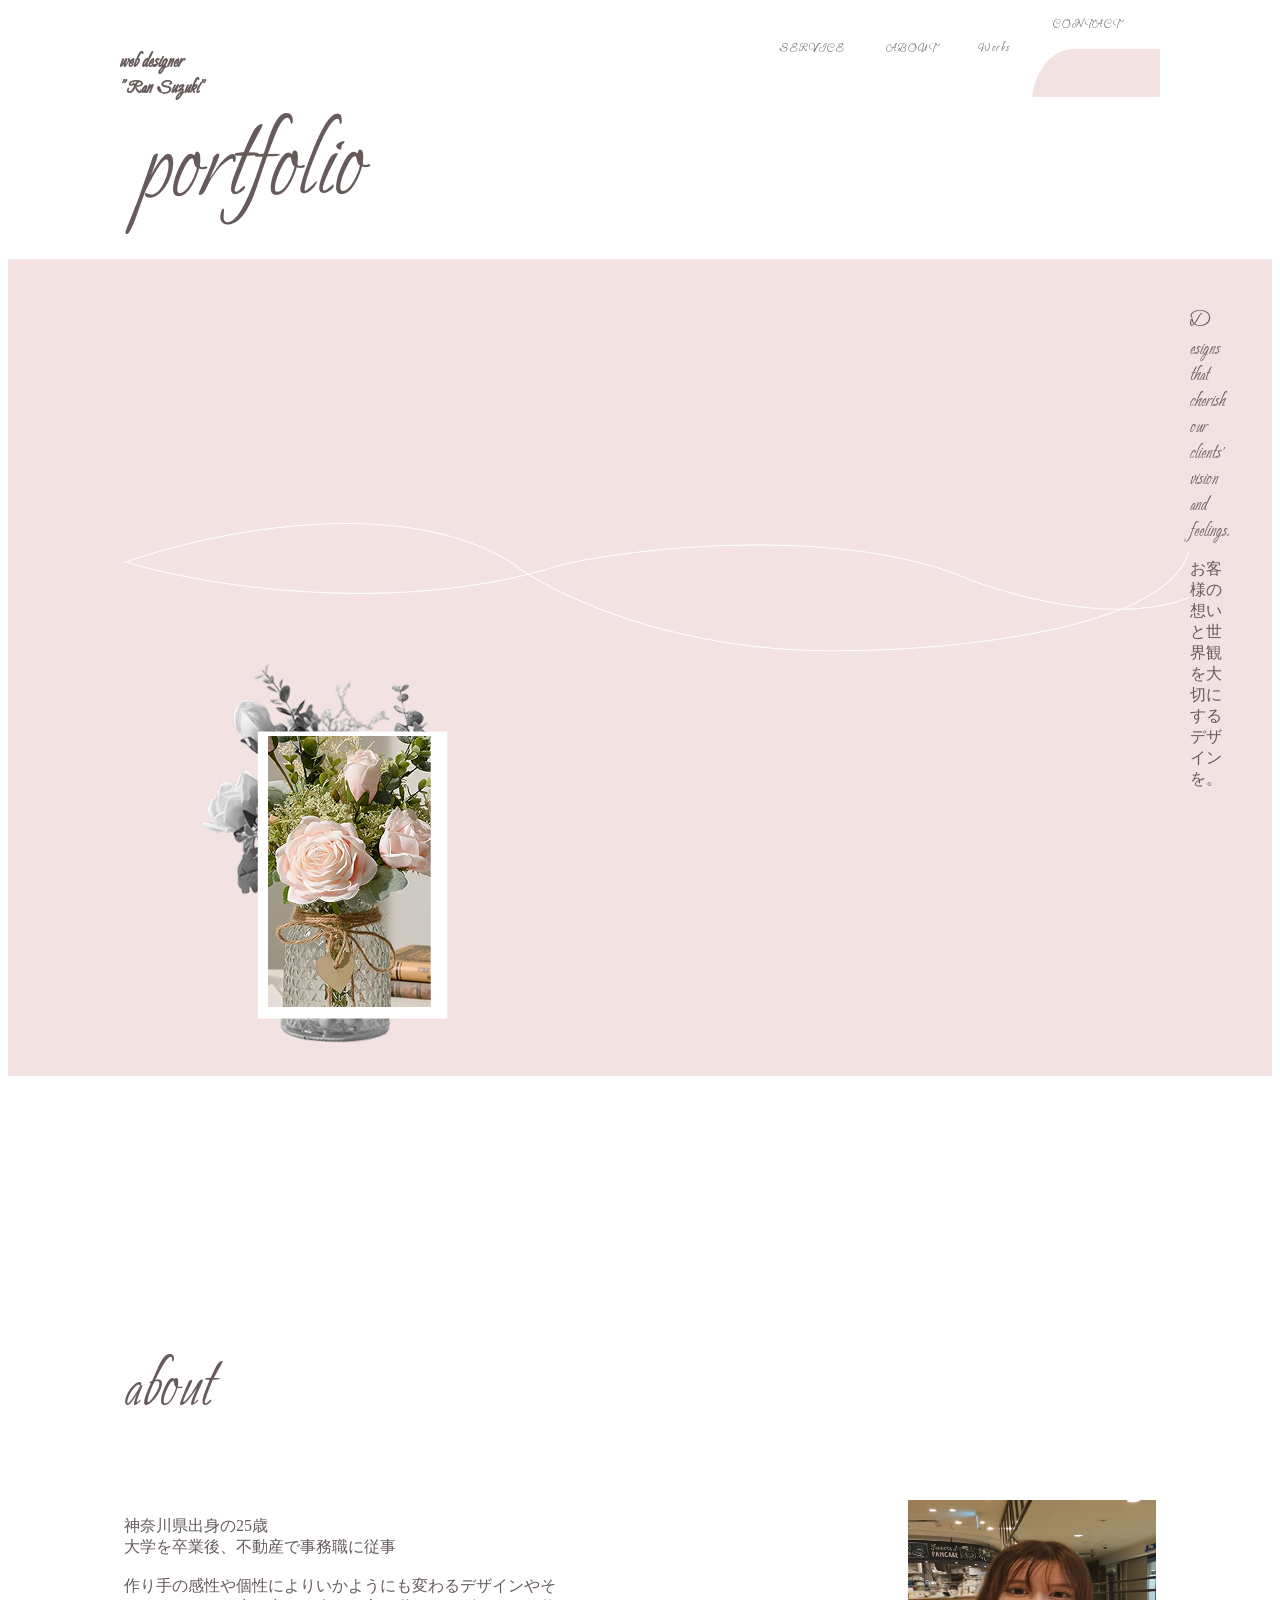
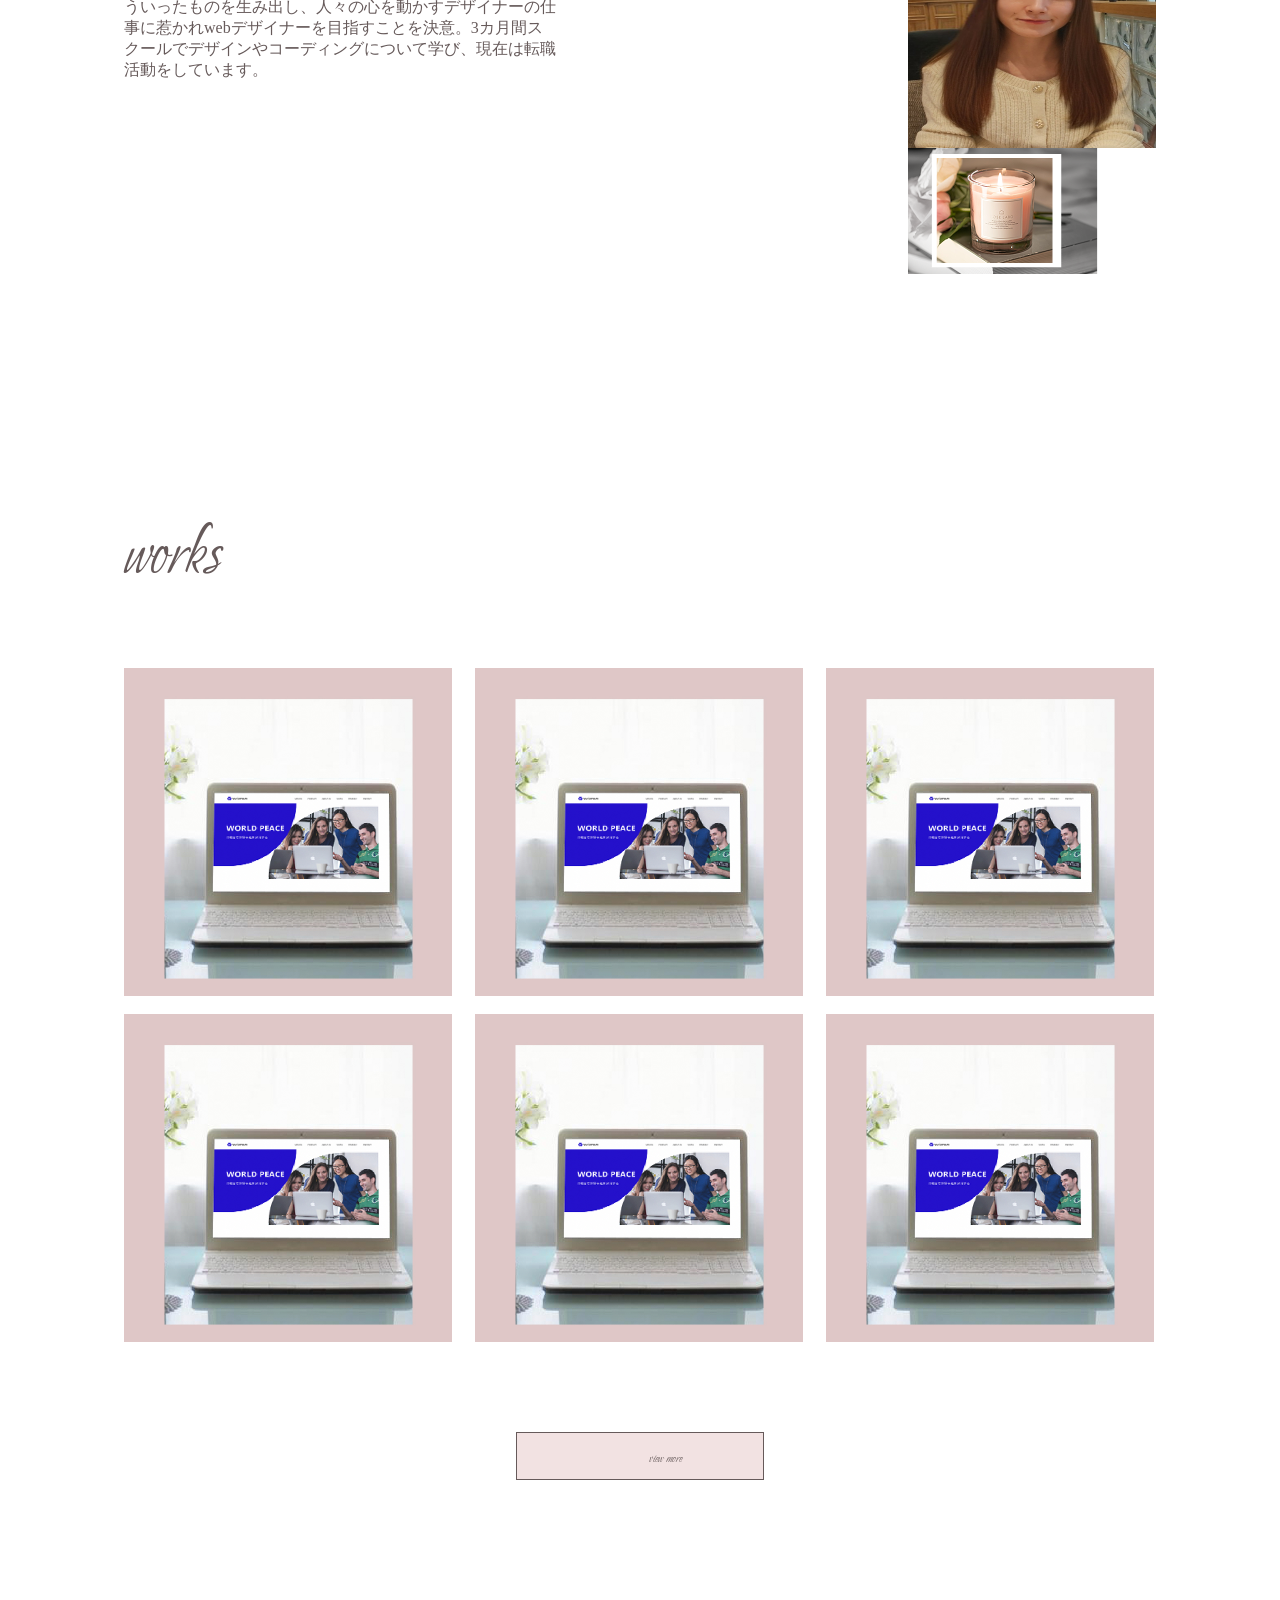
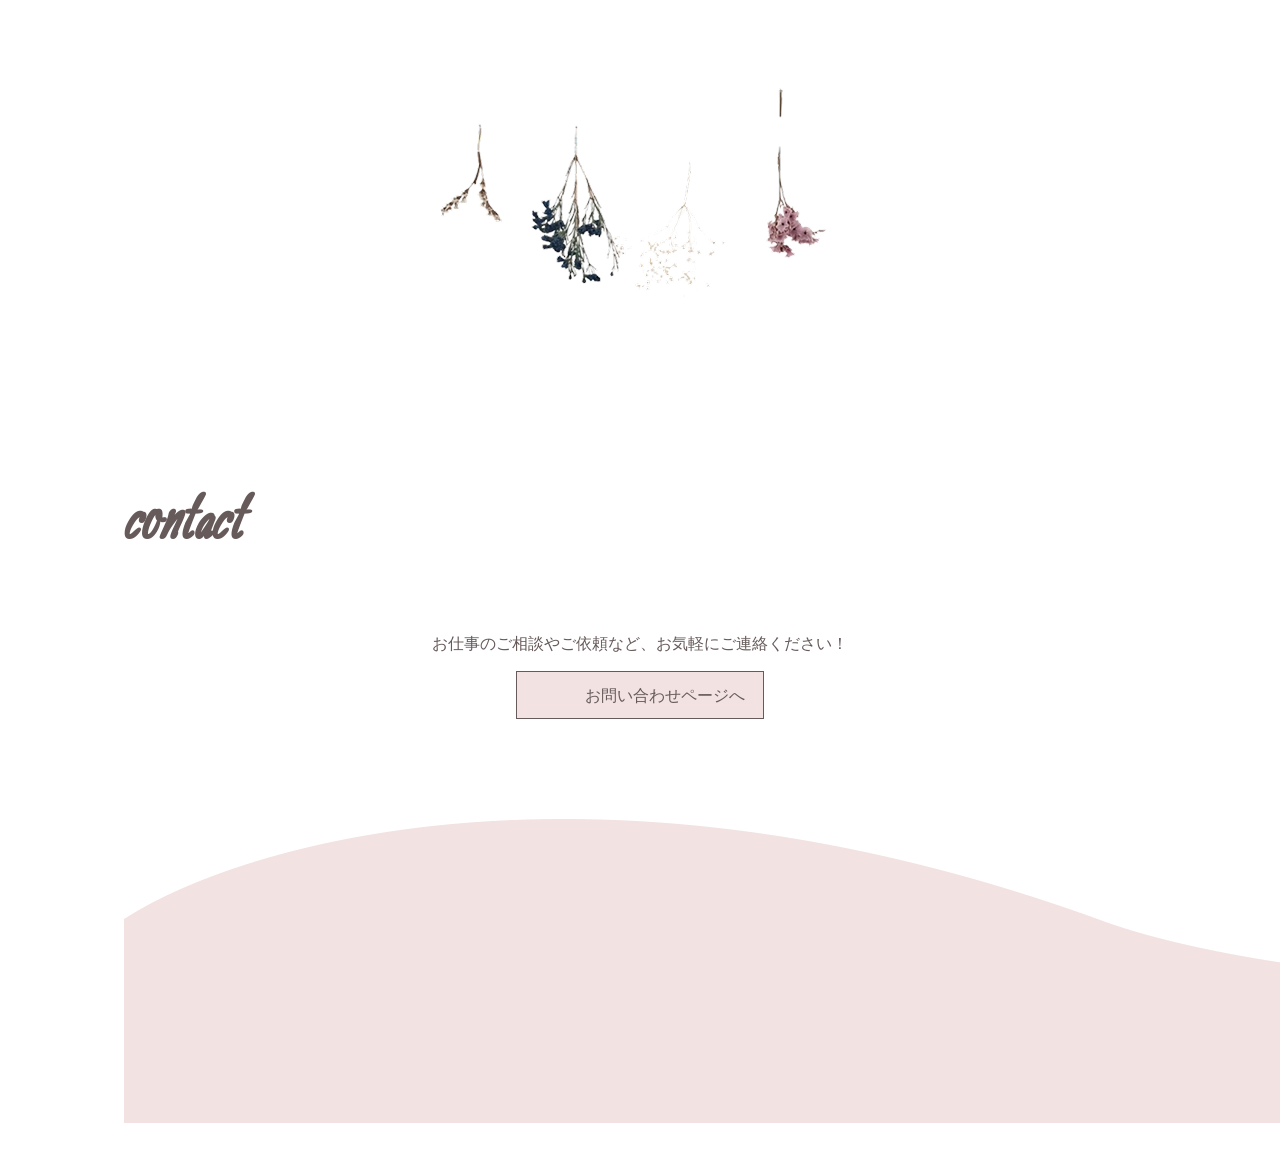
==== R-portfolio/index.html @ 57eb6248 "Add files via upload" ====
<!DOCTYPE html>
<html>
<head>
  <title>Ran | Designer Portfolio</title>
  <meta charset="UTF-8">
  <!-- とりあえず参考サイトと同じview portを設定 -->
  <meta name="viewport" content="width=device-width,initial-scale=1">
  <meta name="description" content="Ran Suzuki | デザイナーのポートフォリオ">
  <link rel="stylesheet" href="style.css">
  <!-- ここでGoogle Fontsを読み込みます -->
   <link href="https://fonts.googleapis.com/css2?family=Petemoss&display=swap" rel="stylesheet">
</head>
<body>
  <!-- ヘッダー -->
   <header>
    <!-- ロゴ -->
     <!-- PC用ナビゲーション -->
     
     <nav id="nav-pc">
      <div class="nav-box">
        <h1 class="logo">
    <a href="index.html" id="logo">
      <span class="text-small">web designer</span>
      <br>
      "Ran Suzuki"
     </a>
        </h1>
        <ul class="pc-nav">
        <li class="pc-nav">
          <a href="index.html#service">SERVICE</a>
        </li>
        <li class="pc-nav">
          <a href="about.html">ABOUT</a>
        </li>
        <li class="pc-nav">
          <a href="works.html">Works</a>
        </li>
        <li class="pc-nav">
          <a href="contact.html">CONTACT</a>
          <img src="images/header-contact.jpg" class="header-contact">
        </li> 
      </ul>
      </div>
     </nav>

<!-- 　スマホ用メニューボタン -->
 <button id="menu-sp" onclick="document.getElementById('nav-sp').style.display='block'">
  <img src="images/Hamburger.jpg" alt="ナビゲーションを開く">
  
 </button>
<!-- スマホ用ナビゲーション -->
<div id="nav-sp">
  <button id="close" onclick="document.getElementById('nav-sp').style.display='none'">
    <img src="images/button-close.png" alt="ナビゲーションを閉じる">
  </button>

  <nav>
    <ul>
      <li><a class="menu" href="index.html" onclick="document.getElementById('nav-sp').style.display='none'">top</a></li>
      <li><a class="menu" href="about.html" onclick="document.getElementById('nav-sp').style.display='none'">about</a></li>
      <li><a class="menu" href="works.html" onclick="document.getElementById('nav-sp').style.display='none'">works</a></li>
      <li><a class="menu" href="contact.html" onclick="document.getElementByid('nav-sp').style.display='none'">contact</a></li>
    </ul>
  </nav>
  <div id="sns">
    <a href="https://x.com/luna16956777407">
      <img src="images/twitter.jpg" alt="Twitterのリンク">
    </a>
    <a href="">
      <!-- ↑まだ、インスタグラムのリンク未入力 -->
      <img src="images/instagram.jpg" alt="instagramのリンク">
    </a>
  </div>
</div>
   </header>
   <!-- ヘッダー終わり -->
<!-- ここからtopMain -->
 <section id="topMain">
  <div class="wrapper">
 <img src="images/portfolio.png" alt="メインビジュアル、portfolioの文字画像" alt="portfolio">
  </div>
 </section>

  
<!-- serviceボタンのスクロール先（service)のセクション -->
<section id="service">
<div class="wrapper">
  
  <div class="service-flexAll">
  <div class="service-left">
<img src="images/curve.png" class="curve">
<img src="images/vase.png" alt="花瓶の写真" class="vase-image">
</div>
<div class="service-right">
<p class="english-service-message">
  <span class="text-big">D</span>
  <span class="decoration">esigns that cherish our clients’ vision and feelings.</span>
</p>
<p class="sevice-message">お客様の想いと世界観を大切にするデザインを。</p>
</div>

</div>


</div>
</section>
<!-- ここまでがtopページ-serviceセクション -->
 <!-- ここからがtopページ-aboutセクション -->
 <section id="top-about">
  <div class="wrapper">
    <h2 class="title">about</h2>
    <div class="topAbout-flexAll">
     <div class="topAbout-left">
       <p class="about-description">神奈川県出身の25歳
        <br>
         大学を卒業後、不動産で事務職に従事
         <br>
         <br>
         作り手の感性や個性によりいかようにも変わるデザインやそ
         <br>
         ういったものを生み出し、人々の心を動かすデザイナーの仕
         <br>
         事に惹かれwebデザイナーを目指すことを決意。3カ月間ス
         <br>
         クールでデザインやコーディングについて学び、現在は転職
         <br>
         活動をしています。
       </p>
     </div>
     <div class="topAbout-right">
      <img src="images/profile.jpg" alt="プロフォール写真" class="topAbout-profile">
      <img src="images/candle.png" alt="キャンドルの写真" class="candle">
     </div>
    </div>
  </section>

 <!-- ここからがtopページ-worksセクション -->
  <section id="top-about">
  <div class="wrapper">
    <h2 class="title-top-works">works</h2>
    <div class="topWorks-flexAll">
    <!-- 3列横並び -->
     <div class="topWorks-flexAll-inner">
      <a href="works1.html">
        <img src="images/corporate.jpg" width="328px" height="328px" alt="IT会社のコーポレートサイト(架空）">
      </a>
       </div>
      <div class="topWorks-flexAll-inner">
        <a href="works2.html">
          <img src="images/corporate.jpg" width="328px" height="328px" alt="I美容室のHP(架空）">
        </a>
     </div>
     <div class="topWorks-flexAll-inner">
      <a href="works3.html">
        <img src="images/corporate.jpg" width="328px" height="328px" alt=""大学サイト(架空）>
      </a>
       </div>
       <div class="topWorks-flexAll-inner">
      <a href="works4.html">
        <img src="images/corporate.jpg" width="328px" height="328px" alt="IT会社のコーポレートサイト(架空）">
      </a>
       </div>
       <div class="topWorks-flexAll-inner">
      <a href="works5.html">
        <img src="images/corporate.jpg" width="328px" height="328px" alt="IT会社のコーポレートサイト(架空）">
      </a>
       </div>
       <div class="topWorks-flexAll-inner">
      <a href="works6.html">
        <img src="images/corporate.jpg" width="328px" height="328px" alt="IT会社のコーポレートサイト(架空）">
      </a>
    </div>
    </div>
    <!-- flex終わり -->
     <a href="works.html" class="view-more">
      view more
     </a>
     </div>
  </div>
 </section>
 <!-- ここからtopページcontactセクション -->
  <section id="contact">
    <div class="wrapper">
      <img src="images/dried flowers.png" alt="壁にかかっているドライフラワーの画像" class="dried-flowers">
      <h2 class="title-contact">contact</h2>
      <p class="top-contact">お仕事のご相談やご依頼など、お気軽にご連絡ください！</p>
      <a class="contact-btn" href="contact.html" target="brank">
      お問い合わせページへ
      </a>
      <img src="images/Vector 11.png" alt="">
    </div>
  </section>

 



















</body>
</html>
---- R-portfolio/style.css ----
/* PC、スマホ共通スタイル */
/* topページのcss */
* {
  box-sizing: border-box;
}

body {
  font-family:  "petemoss", "ヒラギノ明朝 ProN", "Hiragino Mincho ProN", "MS 明朝", "MS Mincho", serif;
  color: #665A5A;
}

p {
  font-size:16px
}

/* パソコンのコーディング */
/* ここからがtopページのcss */
#nav {
  position: fixed;
  width: 100%;
  top: 0;
  z-index: 200;
}

.nav-box {
  display: flex;
  justify-content: space-between;
  max-width:  1080px;
  height: 80px;
  padding: 20px;
  margin: 0 auto;
}
.nav-box li {
  display: list-item;
  text-align: -webkit-match-parent;
}

/* リンクホバー時などの色の設定、リンク前の箇条書きの点を削除する設定 */
a:link, a:visited, a:hover, a:active {
  color: #665A5A;
  text-decoration: none;
  
}

.nav-box ul {
  display: flex;
  align-items: center;
   list-style: none; /* ・を消す */
}

.nav-box li a {
  position: relative;
  display: inline-block;
  font-size: 14px;
  height: 50px;
  margin: 0 1.3rem;
  letter-spacing: 0.12rem;
  line-height: 50px;
}

#gnav {
  position: fixed;
  top: 1rem;
  background-color: transparent;
  width: 100%;
  height: 50px;
  z-index: 90;
}

.header-contact {
  position: relative;
  z-index: 10;
}
.pc-nav {
  position: relative;
  z-index: 20;
}

/* ↑ヘッダーの図形のところ */
/* ここからがメインビジュアルセクションのcss */
.topMain-contents {
  position: relative;
  max-width:1080px;
  height: 550px;
  
}



/* ここからがtopページ-serviceセクションのcss */
#service {
  width: 100%;
  background: #F2E2E2;
}

.text-big {
  font-size: 32px;
  color:#665A5A;
  
}

.decoration {
  font-size: 24px;
  color:#665A5A;
}

.service-message {
  font-size: 24px;
  position: relative;
  z-index: 30;
}

.service-flexAll {
  display: flex;
  align-items: left;
}

.flower-image {
  width: 400px;
  height: 536px;
  padding-top: 120px;
  padding-bottom: 72px;
}
.curve {
  position: relative;
  z-index: 10;
  padding-top: 240px;
}
.vase-image {
  position: relative;
  z-index: 20;
}
.english-service-message {
  position: relative;
  z-index: 30px;
}



/* topページ-aboutセクションのcss */

#top-about {
 padding-bottom: 120px;
}

.topAbout-flexAll {
  display: flex;
  align-items: left;
  justify-content: space-between;
}

.topAbout-profile {
  width: 248px;
  height: 248px;
}

.about-description {
  font-family: "ヒラギノ明朝 ProN";
}
/* topページ-worksセクションのcss */
.title-top-works {
  font-size: 80px;
  font-weight: normal;
  text-align: left;
  margin-bottom: 72px;
}

.topWorks-flexAll {
  display: flex;
  flex-wrap: wrap;
  justify-content: space-between;
  margin-bottom: 72px;
}

.topWorks-flexAll-inner {
  position: relative;
  width: 32%;
  margin-bottom: 18px;
  /* ↑とりあえず参考サイトを真似てwidth,margin-bottomの数値を設定、後で自分のサイトのサイズに直す */
}

.view-more {
  margin: 0 auto;
  display: block;
  width: 248px;
  height: 48px;
  border: 1px solid #665A5A;
  text-align: center;
  background: #F2E2E2;
  padding-left: 50px;
  line-height: 50px;
  /* とりあえず参考サイトを真似て設定、transitionは未設定 */
  
}
/* topページ-contactセクションのcss */
.top-contact {
  text-align: center;
}
.contact-btn {
  margin: 0 auto;
  display: block;
  width: 248px;
  height: 48px;
  border: 1px solid #665A5A;
  text-align: center;
  background: #F2E2E2;
  padding-left: 50px;
  line-height: 50px;
  margin-bottom: 100px;
  
  /* line-height,transition,text-decorationは参考サイトをそのまま持ってきたので特に変えてない */
}
.dried-flowers{
  margin: 0 auto;
}

.title-contact {
  margin-top: 120px;
  margin-bottom: 72px;
  font-size: 80px;
  font-family: "petemoss";
  /* あとで修正！！！！！！！！！！！！！！！！！！！！ */
}
/* aboutページ、aboutセクションのcss */
#profile {
  padding-bottom: 80px;
}

.wrapper {
  padding: 24px;
  width: 1920px;
  max-width: 1080px;
  margin: 0 auto;
}

h2.title {
  font-size: 80px;
  font-weight: normal;
  padding-top: 120px;
  text-align: left;
  margin-bottom: 72px;
  /* まだ参考サイトのようにletter-spacing,line-height,margin-bottom,font-family未入力 */
}

.profile-flexAll {
  display: flex;
  justify-content: space-between;
}

img {
  display: block;
}

#profile {
  padding-bottom: 80px;
}

/* aboutページ、skillsセクションのcss */
#skills {
  padding-top: 120px;
  padding-bottom: 72px;
  width: 100%;
  background: #F2E2E2;

}

h4 {
  text-align: left;
  font-size: 24px;
  margin-bottom: 24px;
  font-weight: normal;
  
  /* まだ参考サイトのようにfont-faamily,letter-spacing,line-height未入力 */
}

p.skills-text {
  margin-bottom: 16px;
  font-family: "ヒラギノ明朝 ProN";
  /* まだお手本サイトのようにletter-spacing,line-height未設定 */
}

p.skills-text1 {
  margin-bottom: 40px;
}
p.skills-text2 {
  margin-bottom: 0px;
}

/* ここからcontactページのcss */

.name-textbox {
  border: 1px solid #DEC7C7;
  width: 642px;
  height: 41px;
  padding: 7px 10px;
  margin-bottom: 32px;

}

.mail-textbox {
  border: 1px solid #DEC7C7;
  width: 642px;
  height: 35px;
  padding: 7px 10px;
  margin-bottom: 32px;
}

.subject-textbox {
  border: 1px solid #DEC7C7;
  width: 642px;
  height: 41px;
  padding: 7px 10px;
  margin-bottom: 32px;
}

.inquiry-details {
  border: 1px solid #DEC7C7;
  width: 642px;
  height: 191px;
  padding: 7px 10px;
  margin-bottom: 120px;
}

.submit-btn {
  background: #DEC7C7;
  margin-bottom: 72px;
  width: 192px;
  height: 40px;
}

/* ここからがworksページのcss */
.title {
  margin-top: 120px;
  margin-bottom: 72px;
}
.works-corporate {
  width: 648px;
  height:648px;
  margin-left:155px;
  margin-right: 155px;
  
  
}



.title-sub {
  padding-top: 24px;
  padding-bottom: 184px;
  font-family: "ヒラギノ明朝 ProN";
}


h3 {
  font-family: 'Unna', serif;;
  font-size: 30px;
  letter-spacing: 3rem;
  line-height: 1;
  font-weight: normal;
  border-left: 15px;
  padding-right: 10px;
  float: left;
  margin-bottom: 184px;
  /* とりあえず参考サイトと同じように設定 */
}
/* ここからがworks1ページのcss */
#works1 {
  padding-bottom: 80px;
}

.works1-title {
  text-align: left;
  margin-top: 120px;
  margin-bottom: 72px;
  font-size: 20px;
  font-weight: normal;
  /* まだ参考サイトのようにletter-spacing,line-height,font-family未設定 */
}

.works1-image {
  width: 648px;
  height: 648px;
}

.works1page-summary {
  display: flex;
  flex-wrap: wrap;
  margin: 104px 0 80px;
 
}

dl {
  display: block;
  margin-block-start: 1em;
  margin-block-end: 1em;
  margin-inline-start: 0px;
  margin-inline-end: 0px;
}
dt.works-list {
  display: block;
  float: left;
  width: 25%;
  color: #665A5A;
  font-weight:500;
  /* とりあえず参考サイトと同じ設定に */
}
dd.works-text {
  width: 75%;
  margin-bottom: 32px;
  vertical-align: baseline;
}

dt.works-list::after {
  content: '';
}

::after {
  box-sizing: border-box;
  padding: 0;
  margin: 0;
  list-style: none;
  text-decoration: none;
}
#nav-sp {
  display: none; /* 初期非表示 */
}
#menu-sp {
  display: none;
}

/* スマホ用ナビを非表示 */
#nav-sp,
#menu-sp {
  display: none;
}











/*=============================
スマートフォン用のスタイル
=============================*/
@media screen and (max-width:390px){
  /* PC用ナビゲーション非表示 */
  #nav-pc {
    display: none;
  }

  /* ハンバーガーメニュー */
  #menu-sp {
    display: block;
    background-color: transparent;
    float: right;
    padding: 0;
    border: none;
  }

  /* スマホ用ナビゲーションの表示切替 */
  /* 初期状態、レイアウトと非表示設定 */
#nav-sp {
  background-color: #DEC7C7;
  position: fixed;
  left: 0;
  top: 0;
  height: 100%;
  width: 100%;
  display: none;
  z-index: 100;
}

/* ×ボタン */
#close {
  position: absolute;
  top: 20px;
  right: 20px;
  background-color: transparent;
  border: none;
}

#nav-sp nav ul {
  padding-left: 0;
}

#nav-sp nav li {
  list-style: none;
}

/* ナビゲーションのリンクの装飾設定 */
#nav-sp nav a {
  display: block;
  color: #665A5A;
}

#nav-sp nav a:hover {
  text-decoration: none;
}

#nav-sp .menu {
  text-decoration: none;
  margin: 0 20px 0 20px;
  height: 44px;
  font-size: 16px;
  background-image: url("images/arrow.jpg");
  background-repeat: no-repeat;
  background-position: right top;
  
}

#sns {
  position: absolute;
  bottom: 20px;
  left: 20px;

}

#sns > a {
  margin-right: 30px;
}

.wrapper {
  width: 390px;  
  max-width: 342px;  /* 390 − 24×2 */
  margin: 0 24px;
  
}

/* スマホ版serviceセクションのcss */
.text-big {
 font-size: 28px;
 color: #665A5A;
 padding-top: 88px;
 padding-bottom: 40px;
 
 
}
.decoration {
  font-size: 14px;
  color: #665A5A;
  
}

.sevice-message {
  padding-top: 120px;
}
#service {
  width: 100%;
  background-color: #F2E2E2;
}
.flower-image {
  width: 200px;
  height: 200px;
  padding-top: 224px;
  padding-bottom: 72px;
}
.topAbout-profile {
  width: 112px;
  height: 112px;
}

h2.title {
  font-size: 40px;
  font-weight: normal;
  padding-top: 40px;
  text-align: left;
  margin-bottom: 40px;
  /* まだ参考サイトのようにletter-spacing,line-height,margin-bottom,font-family未入力 */
}
}
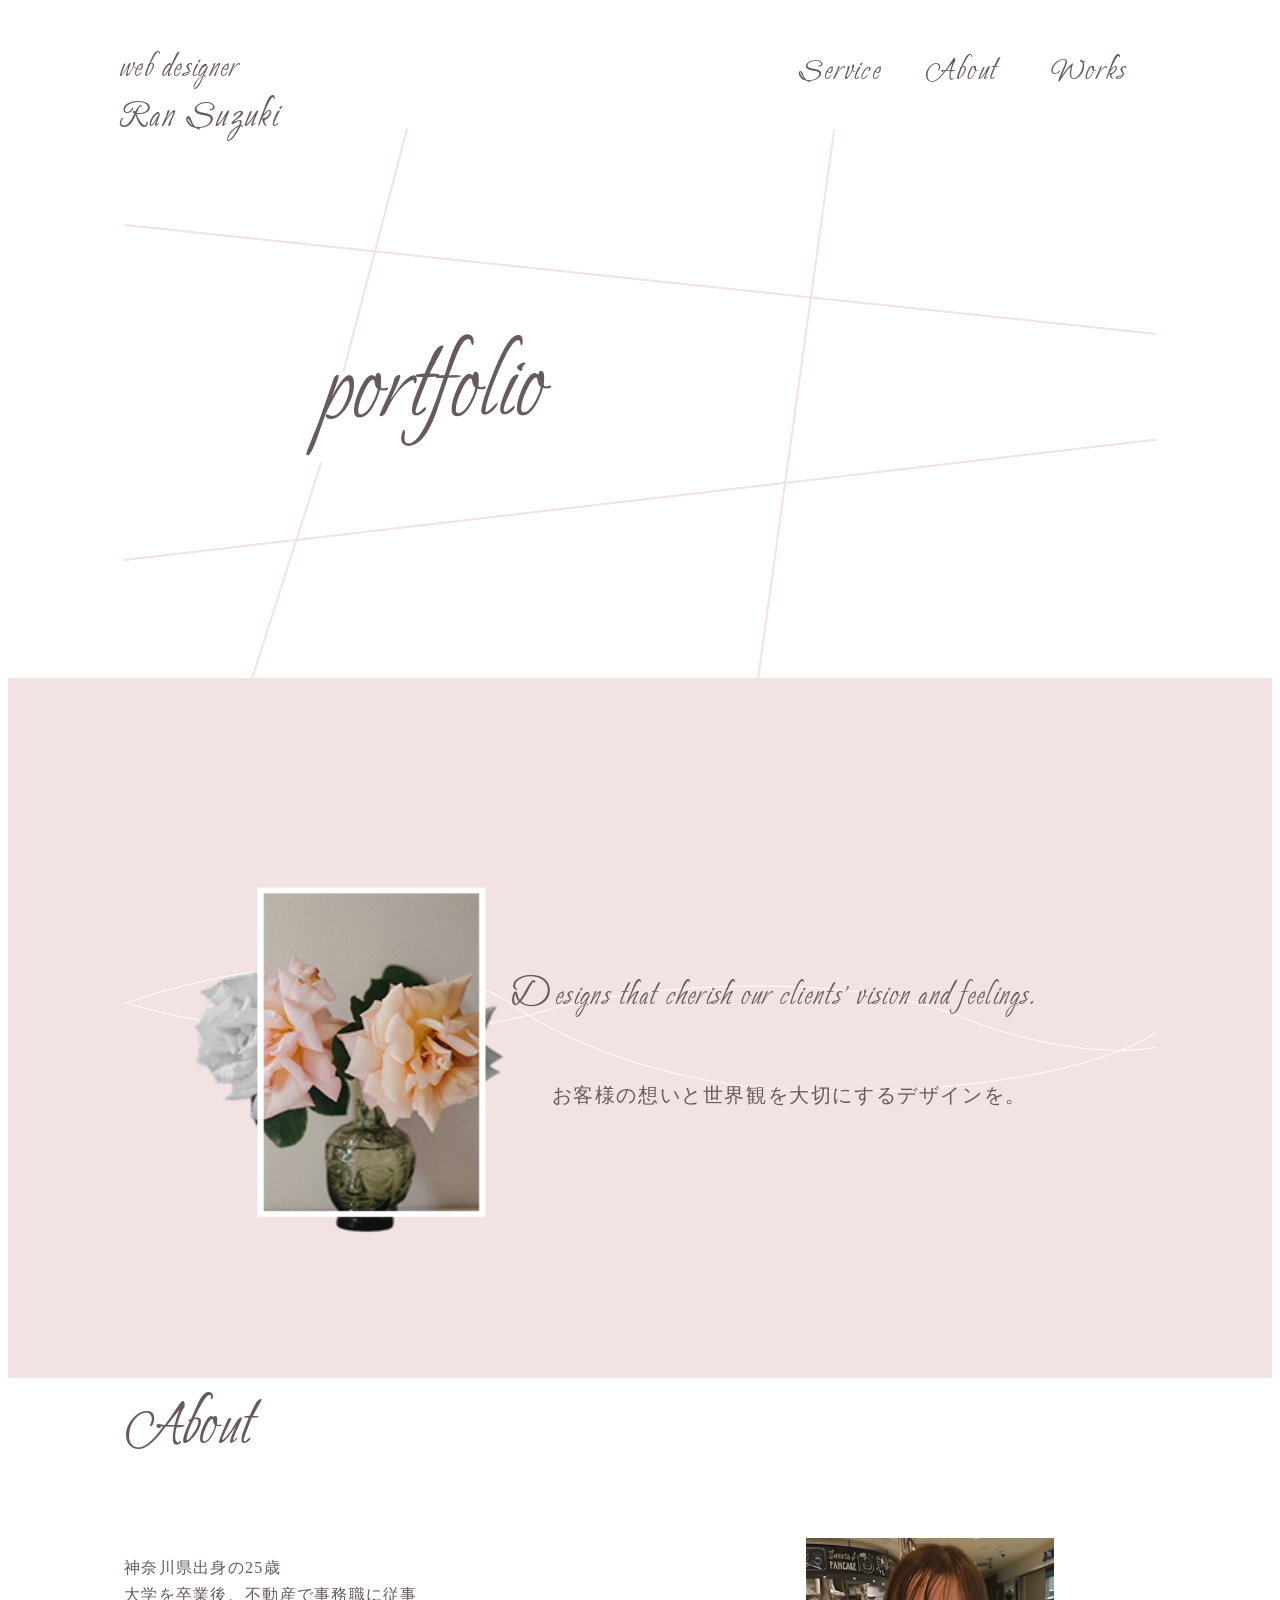
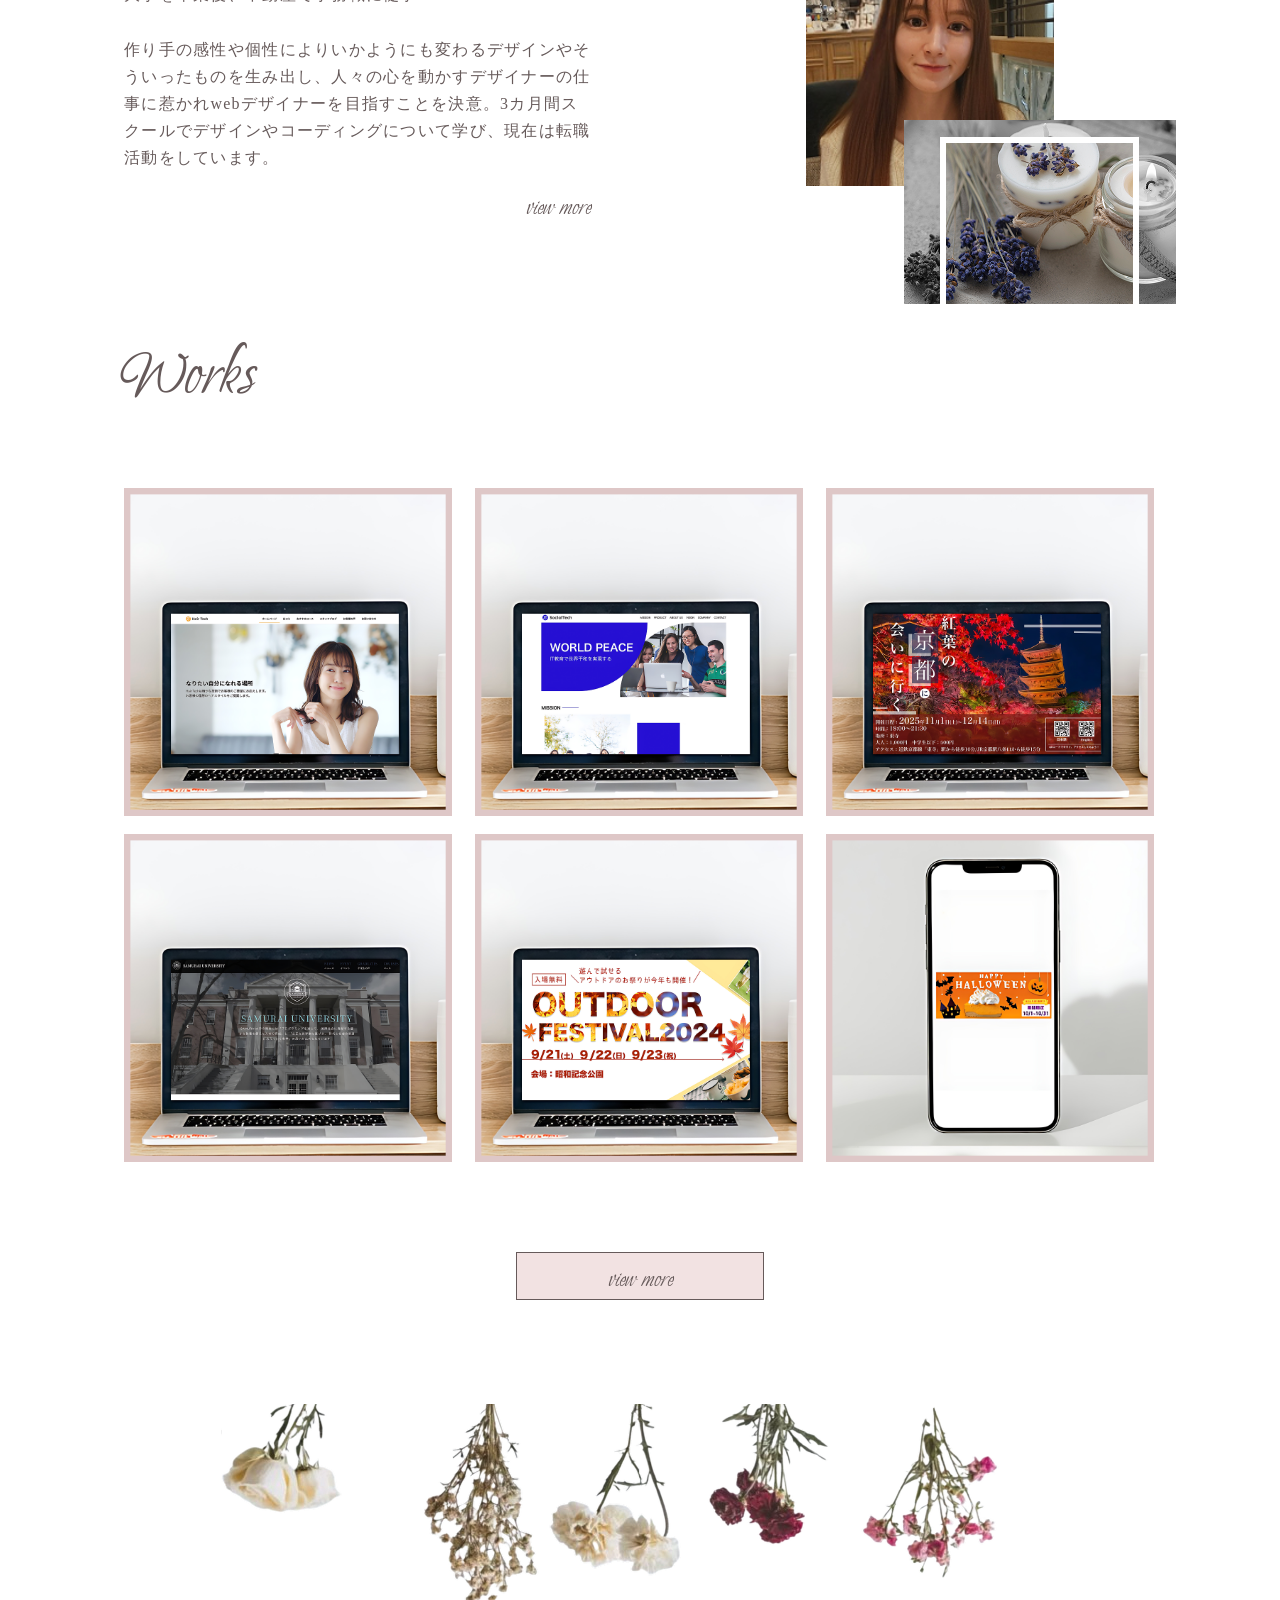
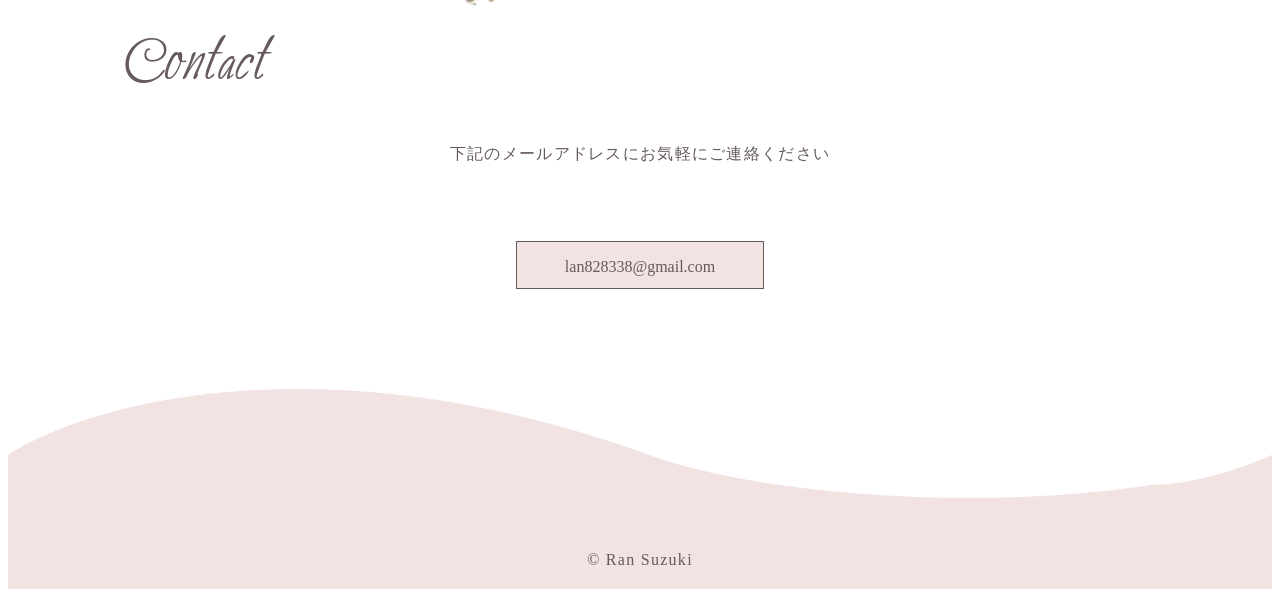
==== commit 995968f5: "Add files via upload" ====
--- a/R-portfolio/index.html
+++ b/R-portfolio/index.html
@@ -3,7 +3,6 @@
 <head>
   <title>Ran | Designer Portfolio</title>
   <meta charset="UTF-8">
-  <!-- とりあえず参考サイトと同じview portを設定 -->
   <meta name="viewport" content="width=device-width,initial-scale=1">
   <meta name="description" content="Ran Suzuki | デザイナーのポートフォリオ">
   <link rel="stylesheet" href="style.css">
@@ -18,31 +17,28 @@
      
      <nav id="nav-pc">
       <div class="nav-box">
-        <h1 class="logo">
+        <p class="logo">
     <a href="index.html" id="logo">
       <span class="text-small">web designer</span>
-      <br>
-      "Ran Suzuki"
+      <span class="text-medium">
+      Ran Suzuki
+      </span>
      </a>
         </h1>
         <ul class="pc-nav">
         <li class="pc-nav">
-          <a href="index.html#service">SERVICE</a>
+          <a href="index.html#service">Service</a>
         </li>
         <li class="pc-nav">
-          <a href="about.html">ABOUT</a>
+          <a href="about.html">About</a>
         </li>
         <li class="pc-nav">
           <a href="works.html">Works</a>
         </li>
-        <li class="pc-nav">
-          <a href="contact.html">CONTACT</a>
-          <img src="images/header-contact.jpg" class="header-contact">
-        </li> 
       </ul>
       </div>
-     </nav>
-
+     </nav> 
+   </header>
 <!-- 　スマホ用メニューボタン -->
  <button id="menu-sp" onclick="document.getElementById('nav-sp').style.display='block'">
   <img src="images/Hamburger.jpg" alt="ナビゲーションを開く">
@@ -54,21 +50,19 @@
     <img src="images/button-close.png" alt="ナビゲーションを閉じる">
   </button>
 
-  <nav>
-    <ul>
-      <li><a class="menu" href="index.html" onclick="document.getElementById('nav-sp').style.display='none'">top</a></li>
-      <li><a class="menu" href="about.html" onclick="document.getElementById('nav-sp').style.display='none'">about</a></li>
-      <li><a class="menu" href="works.html" onclick="document.getElementById('nav-sp').style.display='none'">works</a></li>
-      <li><a class="menu" href="contact.html" onclick="document.getElementByid('nav-sp').style.display='none'">contact</a></li>
+  <nav class="grobal-nav">
+    <ul class="global-nav__list">
+      <li class="grobal-nav__item"><a class="menu" href="index.html" onclick="document.getElementById('nav-sp').style.display='none'">top</a></li>
+      <li class="grobal-nav__item"><a class="menu" href="about.html" onclick="document.getElementById('nav-sp').style.display='none'">about</a></li>
+      <li class="grobal-nav__item"><a class="menu" href="works.html" onclick="document.getElementById('nav-sp').style.display='none'">works</a></li>
     </ul>
   </nav>
-  <div id="sns">
+  <div class="gloal-nav__item-sns">
     <a href="https://x.com/luna16956777407">
-      <img src="images/twitter.jpg" alt="Twitterのリンク">
+      <img src="images/twitter.png" alt="Twitterのリンク">
     </a>
-    <a href="">
-      <!-- ↑まだ、インスタグラムのリンク未入力 -->
-      <img src="images/instagram.jpg" alt="instagramのリンク">
+    <a href="https://www.instagram.com/gecko.3289366/">
+      <img src="images/instagram.png" alt="instagramのリンク">
     </a>
   </div>
 </div>
@@ -77,7 +71,9 @@
 <!-- ここからtopMain -->
  <section id="topMain">
   <div class="wrapper">
- <img src="images/portfolio.png" alt="メインビジュアル、portfolioの文字画像" alt="portfolio">
+ <div class="topMain-contents">
+  
+ </div>
   </div>
  </section>
 
@@ -88,19 +84,16 @@
   
   <div class="service-flexAll">
   <div class="service-left">
-<img src="images/curve.png" class="curve">
-<img src="images/vase.png" alt="花瓶の写真" class="vase-image">
+<img src="images/flower-vase1.png" alt="花瓶の写真" class="vase-image">
 </div>
 <div class="service-right">
 <p class="english-service-message">
   <span class="text-big">D</span>
   <span class="decoration">esigns that cherish our clients’ vision and feelings.</span>
 </p>
-<p class="sevice-message">お客様の想いと世界観を大切にするデザインを。</p>
+<p class="service-message">お客様の想いと世界観を大切にするデザインを。</p>
 </div>
-
 </div>
-
 
 </div>
 </section>
@@ -108,7 +101,7 @@
  <!-- ここからがtopページ-aboutセクション -->
  <section id="top-about">
   <div class="wrapper">
-    <h2 class="title">about</h2>
+    <h2 class="title">About</h2>
     <div class="topAbout-flexAll">
      <div class="topAbout-left">
        <p class="about-description">神奈川県出身の25歳
@@ -126,10 +119,13 @@
          <br>
          活動をしています。
        </p>
+       <div class="view-more-about">
+        <a href="about.html" class="view-more-btn">view more</a>
+       </div>
      </div>
      <div class="topAbout-right">
-      <img src="images/profile.jpg" alt="プロフォール写真" class="topAbout-profile">
-      <img src="images/candle.png" alt="キャンドルの写真" class="candle">
+      <img src="images/profile.png"  alt="プロフィール写真" class="topAbout-profile">
+      <img src="images/candle.png" class="topAbout-candle">
      </div>
     </div>
   </section>
@@ -137,37 +133,37 @@
  <!-- ここからがtopページ-worksセクション -->
   <section id="top-about">
   <div class="wrapper">
-    <h2 class="title-top-works">works</h2>
+    <h2 class="title-top-works">Works</h2>
     <div class="topWorks-flexAll">
     <!-- 3列横並び -->
      <div class="topWorks-flexAll-inner">
       <a href="works1.html">
-        <img src="images/corporate.jpg" width="328px" height="328px" alt="IT会社のコーポレートサイト(架空）">
+        <img src="images/beautysalon.png" width="328px" height="328px" alt="美容室のHP(架空)">
       </a>
        </div>
       <div class="topWorks-flexAll-inner">
         <a href="works2.html">
-          <img src="images/corporate.jpg" width="328px" height="328px" alt="I美容室のHP(架空）">
+          <img src="images/corporate.png" width="328px" height="328px" alt="IT会社のコーポレートサイト(架空)">
         </a>
      </div>
      <div class="topWorks-flexAll-inner">
       <a href="works3.html">
-        <img src="images/corporate.jpg" width="328px" height="328px" alt=""大学サイト(架空）>
+        <img src="images/maple.png" width="328px" height="328px" alt="紅葉狩りイベントのバナー(架空)">
       </a>
        </div>
        <div class="topWorks-flexAll-inner">
       <a href="works4.html">
-        <img src="images/corporate.jpg" width="328px" height="328px" alt="IT会社のコーポレートサイト(架空）">
+        <img src="images/university.png" width="328px" height="328px" alt="大学サイト(架空)">
       </a>
        </div>
        <div class="topWorks-flexAll-inner">
       <a href="works5.html">
-        <img src="images/corporate.jpg" width="328px" height="328px" alt="IT会社のコーポレートサイト(架空）">
+        <img src="images/festival.png" width="328px" height="328px" alt="キャンプフェスティバルのバナー">
       </a>
        </div>
        <div class="topWorks-flexAll-inner">
       <a href="works6.html">
-        <img src="images/corporate.jpg" width="328px" height="328px" alt="IT会社のコーポレートサイト(架空）">
+        <img src="images/halloween.png" width="328px" height="328px" alt="ハロウィン期間限定かぼちゃタルトのバナー">
       </a>
     </div>
     </div>
@@ -179,37 +175,20 @@
   </div>
  </section>
  <!-- ここからtopページcontactセクション -->
-  <section id="contact">
+  <section id="Contact">
     <div class="wrapper">
-      <img src="images/dried flowers.png" alt="壁にかかっているドライフラワーの画像" class="dried-flowers">
-      <h2 class="title-contact">contact</h2>
-      <p class="top-contact">お仕事のご相談やご依頼など、お気軽にご連絡ください！</p>
+      <img src="images/driedflower2.png" alt="壁にかかっているドライフラワーの画像" class="dried-flowers">
+      <h2 class="title-contact">Contact</h2>
+      <p class="top-contact">下記のメールアドレスにお気軽にご連絡ください</p>
       <a class="contact-btn" href="contact.html" target="brank">
-      お問い合わせページへ
+      lan828338@gmail.com
       </a>
-      <img src="images/Vector 11.png" alt="">
+     
     </div>
+    <div class="image-wrapper">
+     <img src="images/Vector 11.png"  class="vector11">
+     <p class="copyright">&copy; Ran Suzuki</p>
+     </div>
   </section>
-
- 
-
-
-
-
-
-
-
-
-
-
-
-
-
-
-
-
-
-
-
 </body>
 </html>
--- a/R-portfolio/style.css
+++ b/R-portfolio/style.css
@@ -1,6 +1,8 @@
 /* PC、スマホ共通スタイル */
 /* topページのcss */
-* {
+*,
+*::before,
+*::after {
   box-sizing: border-box;
 }
 
@@ -10,7 +12,9 @@
 }
 
 p {
-  font-size:16px
+  font-size:16px;
+  letter-spacing: 0.08em;
+  line-height: 1.7;
 }
 
 /* パソコンのコーディング */
@@ -26,14 +30,24 @@
   display: flex;
   justify-content: space-between;
   max-width:  1080px;
-  height: 80px;
+  height: 120px;
   padding: 20px;
   margin: 0 auto;
-}
+
+}
+
+
 .nav-box li {
+  width: 128px;
+  height: 48px;
   display: list-item;
   text-align: -webkit-match-parent;
-}
+    position: relative;
+   z-index: 20;
+   
+}
+
+
 
 /* リンクホバー時などの色の設定、リンク前の箇条書きの点を削除する設定 */
 a:link, a:visited, a:hover, a:active {
@@ -45,17 +59,18 @@
 .nav-box ul {
   display: flex;
   align-items: center;
-   list-style: none; /* ・を消す */
+   list-style: none; 
 }
 
 .nav-box li a {
   position: relative;
   display: inline-block;
-  font-size: 14px;
+  font-size: 40px;
   height: 50px;
   margin: 0 1.3rem;
   letter-spacing: 0.12rem;
   line-height: 50px;
+ 
 }
 
 #gnav {
@@ -67,25 +82,39 @@
   z-index: 90;
 }
 
-.header-contact {
-  position: relative;
-  z-index: 10;
-}
+
 .pc-nav {
   position: relative;
   z-index: 20;
 }
 
-/* ↑ヘッダーの図形のところ */
+.text-small {
+  font-size: 40px;
+}
+.text-medium {
+  font-size: 48px;
+}
+#logo {
+ display: flex;
+ flex-direction: column;
+}
+
 /* ここからがメインビジュアルセクションのcss */
 .topMain-contents {
   position: relative;
   max-width:1080px;
   height: 550px;
-  
-}
-
-
+  background-image: url(images/pc-mv.png);
+  background-repeat: no-repeat;
+}
+
+
+
+
+.main-visual {
+  width: 100%;
+  height: 525px;
+}
 
 /* ここからがtopページ-serviceセクションのcss */
 #service {
@@ -94,32 +123,50 @@
 }
 
 .text-big {
-  font-size: 32px;
+  font-size: 60px;
   color:#665A5A;
   
 }
 
 .decoration {
-  font-size: 24px;
+  font-size: 40px;
   color:#665A5A;
+  
 }
 
 .service-message {
-  font-size: 24px;
+  font-size: 20px;
   position: relative;
   z-index: 30;
 }
-
+.english-service-message {
+  margin-bottom: 40px;
+  position: relative;
+  right: 40px;
+}
 .service-flexAll {
   display: flex;
-  align-items: left;
-}
-
-.flower-image {
+  align-items: center;
+  background-image: url("images/curve.png");
+  background-repeat: no-repeat;
+  background-position: left center;
+}
+.service-left {
+  position: relative;
+}
+
+.service-right {
+  margin-left: auto;
+  margin-right: 80px;
+}
+.vase-image {
   width: 400px;
   height: 536px;
-  padding-top: 120px;
-  padding-bottom: 72px;
+  padding-top: 104px;
+  padding-bottom: 104px;
+  position: absolute;
+  top: 0;
+  z-index: 30;
 }
 .curve {
   position: relative;
@@ -127,6 +174,8 @@
   padding-top: 240px;
 }
 .vase-image {
+  width: 400px;
+  height: 700px;
   position: relative;
   z-index: 20;
 }
@@ -140,7 +189,7 @@
 /* topページ-aboutセクションのcss */
 
 #top-about {
- padding-bottom: 120px;
+ padding-bottom: 104px;
 }
 
 .topAbout-flexAll {
@@ -152,8 +201,20 @@
 .topAbout-profile {
   width: 248px;
   height: 248px;
-}
-
+  display: block;
+}
+.topAbout-right {
+  position: relative;  
+  width: 350px;        
+}
+
+.topAbout-candle {
+  position: absolute;
+  bottom: -80px;  
+  right: -20px;
+  width: 272px;     /* 少し小さくする */
+  height: 184px;
+}
 .about-description {
   font-family: "ヒラギノ明朝 ProN";
 }
@@ -163,6 +224,7 @@
   font-weight: normal;
   text-align: left;
   margin-bottom: 72px;
+  margin-top: 0;
 }
 
 .topWorks-flexAll {
@@ -170,6 +232,7 @@
   flex-wrap: wrap;
   justify-content: space-between;
   margin-bottom: 72px;
+  margin-top: 0;
 }
 
 .topWorks-flexAll-inner {
@@ -178,8 +241,40 @@
   margin-bottom: 18px;
   /* ↑とりあえず参考サイトを真似てwidth,margin-bottomの数値を設定、後で自分のサイトのサイズに直す */
 }
-
+.logo {
+  letter-spacing: 0.08em;
+  line-height: 1.1;
+}
 .view-more {
+  margin: 0 auto;
+  display: block;
+  width: 248px;
+  height: 48px;
+  border: 1px solid #665A5A;
+  text-align: center;
+  font-size: 32px;
+  background: #F2E2E2;
+  padding-left: 0;
+  line-height: 50px;
+  /* とりあえず参考サイトを真似て設定、transitionは未設定 */
+  
+}
+.view-more-about {
+  display: flex;
+  flex-direction: row-reverse;
+
+}
+.view-more-btn {
+  font-size: 32px;
+}
+
+
+/* topページ-contactセクションのcss */
+.top-contact {
+  text-align: center;
+  margin-bottom: 72px;
+}
+.contact-btn {
   margin: 0 auto;
   display: block;
   width: 248px;
@@ -187,27 +282,9 @@
   border: 1px solid #665A5A;
   text-align: center;
   background: #F2E2E2;
-  padding-left: 50px;
-  line-height: 50px;
-  /* とりあえず参考サイトを真似て設定、transitionは未設定 */
-  
-}
-/* topページ-contactセクションのcss */
-.top-contact {
-  text-align: center;
-}
-.contact-btn {
-  margin: 0 auto;
-  display: block;
-  width: 248px;
-  height: 48px;
-  border: 1px solid #665A5A;
-  text-align: center;
-  background: #F2E2E2;
-  padding-left: 50px;
   line-height: 50px;
   margin-bottom: 100px;
-  
+  font-family: "ヒラギノ明朝 ProN", "Hiragino Mincho ProN", "MS 明朝";
   /* line-height,transition,text-decorationは参考サイトをそのまま持ってきたので特に変えてない */
 }
 .dried-flowers{
@@ -215,31 +292,47 @@
 }
 
 .title-contact {
-  margin-top: 120px;
-  margin-bottom: 72px;
+  margin-top: 0;
+  margin-bottom: 40px;
   font-size: 80px;
-  font-family: "petemoss";
-  /* あとで修正！！！！！！！！！！！！！！！！！！！！ */
-}
+  font-weight: normal;
+  
+}
+
+.vector11 {
+  width: 100%;
+  z-index: 20;
+  
+  
+}
+.image-wrapper {
+  position: relative;
+}
+
+.copyright {
+  position: absolute;
+  bottom: 0;          /* 下にくっつける */
+  left: 50%;          /* 真ん中基準 */
+  transform: translateX(-50%);
+  font-family: "ヒラギノ明朝 ProN";
+}
+
 /* aboutページ、aboutセクションのcss */
 #profile {
   padding-bottom: 80px;
 }
 
 .wrapper {
-  padding: 24px;
+  padding:0 24px;
   width: 1920px;
   max-width: 1080px;
   margin: 0 auto;
-}
-
-h2.title {
-  font-size: 80px;
-  font-weight: normal;
-  padding-top: 120px;
-  text-align: left;
-  margin-bottom: 72px;
-  /* まだ参考サイトのようにletter-spacing,line-height,margin-bottom,font-family未入力 */
+ 
+}
+
+.image-profile {
+  width:248px;
+  height:336px;
 }
 
 .profile-flexAll {
@@ -252,13 +345,13 @@
 }
 
 #profile {
-  padding-bottom: 80px;
+  padding-bottom: 40px;
 }
 
 /* aboutページ、skillsセクションのcss */
 #skills {
-  padding-top: 120px;
-  padding-bottom: 72px;
+  padding-top: 104px;
+  padding-bottom: 104px;
   width: 100%;
   background: #F2E2E2;
 
@@ -266,73 +359,51 @@
 
 h4 {
   text-align: left;
+  font-size: 40px;
+  margin-bottom: 24px;
+  font-weight: normal;
+
+  /* まだ参考サイトのようにfont-faamily,letter-spacing,line-height未入力 */
+}
+
+
+.title {
+  font-size: 80px;
+  font-weight: normal;
+  text-align: left;
+  margin-top: 0;
+  margin-bottom: 72px;
+
+  
+  /* まだ参考サイトのようにletter-spacing,line-height,margin-bottom,font-family未入力 */
+}
+.skills-title {
+  text-indent: 24px;
+  font-family: "ヒラギノ明朝 ProN", "Hiragino Mincho ProN", "MS 明朝";
   font-size: 24px;
-  margin-bottom: 24px;
-  font-weight: normal;
-  
-  /* まだ参考サイトのようにfont-faamily,letter-spacing,line-height未入力 */
-}
-
-p.skills-text {
+}
+
+
+.skills-text {
+  padding-left: 32px;
   margin-bottom: 16px;
-  font-family: "ヒラギノ明朝 ProN";
+  font-family: "ヒラギノ明朝 ProN", "Hiragino Mincho ProN", "MS 明朝";
   /* まだお手本サイトのようにletter-spacing,line-height未設定 */
 }
 
-p.skills-text1 {
-  margin-bottom: 40px;
-}
-p.skills-text2 {
-  margin-bottom: 0px;
-}
-
-/* ここからcontactページのcss */
-
-.name-textbox {
-  border: 1px solid #DEC7C7;
-  width: 642px;
-  height: 41px;
-  padding: 7px 10px;
-  margin-bottom: 32px;
-
-}
-
-.mail-textbox {
-  border: 1px solid #DEC7C7;
-  width: 642px;
-  height: 35px;
-  padding: 7px 10px;
-  margin-bottom: 32px;
-}
-
-.subject-textbox {
-  border: 1px solid #DEC7C7;
-  width: 642px;
-  height: 41px;
-  padding: 7px 10px;
-  margin-bottom: 32px;
-}
-
-.inquiry-details {
-  border: 1px solid #DEC7C7;
-  width: 642px;
-  height: 191px;
-  padding: 7px 10px;
-  margin-bottom: 120px;
-}
-
-.submit-btn {
-  background: #DEC7C7;
-  margin-bottom: 72px;
-  width: 192px;
-  height: 40px;
+.skills-text1 {
+  text-indent: 48px;
+  font-family: "ヒラギノ明朝 ProN", "Hiragino Mincho ProN", "MS 明朝";
+}
+
+
+
+.skills-title .margin-right {
+   margin-right: 15px;
 }
 
 /* ここからがworksページのcss */
-.title {
-  margin-top: 120px;
-  margin-bottom: 72px;
-}
+
 .works-corporate {
   width: 648px;
   height:648px;
@@ -342,12 +413,16 @@
   
 }
 
-
+.works-page-images {
+  width: 648px;
+  height: 648px;
+}
 
 .title-sub {
   padding-top: 24px;
   padding-bottom: 184px;
-  font-family: "ヒラギノ明朝 ProN";
+  font-family: "ヒラギノ明朝 ProN""Hiragino Mincho ProN", "MS 明朝";
+  margin: 0;
 }
 
 
@@ -370,10 +445,11 @@
 
 .works1-title {
   text-align: left;
-  margin-top: 120px;
+  margin-top: 104px;
   margin-bottom: 72px;
   font-size: 20px;
   font-weight: normal;
+  font-family: "ヒラギノ明朝 ProN", "Hiragino Mincho ProN", "MS 明朝";
   /* まだ参考サイトのようにletter-spacing,line-height,font-family未設定 */
 }
 
@@ -382,8 +458,8 @@
   height: 648px;
 }
 
-.works1page-summary {
-  display: flex;
+dl.works1page-summary {
+  display: block;
   flex-wrap: wrap;
   margin: 104px 0 80px;
  
@@ -399,15 +475,16 @@
 dt.works-list {
   display: block;
   float: left;
-  width: 25%;
-  color: #665A5A;
-  font-weight:500;
-  /* とりあえず参考サイトと同じ設定に */
+  width: 160px;
+  color: #BF8181;
+/* ↑worksそれぞれのページの小見出しの色まだ保留中！！！！！！！！！！！！！！！！！！！ */
+  font-weight:500
 }
 dd.works-text {
-  width: 75%;
+  width: 610px;
   margin-bottom: 32px;
   vertical-align: baseline;
+  font-family: "ヒラギノ明朝 ProN", "Hiragino Mincho ProN", "MS 明朝";
 }
 
 dt.works-list::after {
@@ -465,7 +542,7 @@
   /* スマホ用ナビゲーションの表示切替 */
   /* 初期状態、レイアウトと非表示設定 */
 #nav-sp {
-  background-color: #DEC7C7;
+  background-color: #F2E2E2;
   position: fixed;
   left: 0;
   top: 0;
@@ -506,13 +583,33 @@
   text-decoration: none;
   margin: 0 20px 0 20px;
   height: 44px;
+  font-size: 40px;
+  
+}
+.grobal-nav__item {
+  text-align: center;
   font-size: 16px;
-  background-image: url("images/arrow.jpg");
-  background-repeat: no-repeat;
-  background-position: right top;
-  
-}
-
+}
+
+.gloal-nav__item-sns {
+  display: flex;
+  margin-top: 30px;
+  justify-content: center;
+  
+}
+
+.grobal-nav__item {
+  display: block;
+  padding: 20px 0;
+  text-decoration: none;
+  font-weight: 500;
+}
+
+img {
+  
+  margin-left: 0 auto;
+  
+}
 #sns {
   position: absolute;
   bottom: 20px;
@@ -524,14 +621,43 @@
   margin-right: 30px;
 }
 
+p {
+  font-size:15px;
+  letter-spacing: 0.06em;
+  line-height: 1.55;
+}
+/* スマホ版メインビジュアルセクションのcss */
+
+.topMain-contents {
+  position: relative;
+  max-width:1080px;
+  height: 520px;
+  background-image: url(images/sp-mv.png);
+  background-repeat: no-repeat;
+}
 .wrapper {
-  width: 390px;  
-  max-width: 342px;  /* 390 − 24×2 */
-  margin: 0 24px;
-  
-}
-
-/* スマホ版serviceセクションのcss */
+  padding: 0 24px;
+  width: 100%;
+  max-width: 1080px;
+  margin: 0 auto;
+}
+
+
+/* スマホ版topページserviceセクションのcss */
+#service {
+  width: 100%;
+  height: 602px;
+  background: #F2E2E2;
+}
+
+.service-left {
+  align-self: center;
+}
+
+.service-right {
+  margin-left: 0;
+  margin-right: 0;
+}
 .text-big {
  font-size: 28px;
  color: #665A5A;
@@ -544,6 +670,7 @@
   font-size: 14px;
   color: #665A5A;
   
+  
 }
 
 .sevice-message {
@@ -562,14 +689,238 @@
 .topAbout-profile {
   width: 112px;
   height: 112px;
+  margin-left: 40px;
+  margin-bottom: 100px;
 }
 
 h2.title {
-  font-size: 40px;
-  font-weight: normal;
-  padding-top: 40px;
+  font-size: 56px;
+  font-weight: normal;
+  padding-top: 64px;
   text-align: left;
   margin-bottom: 40px;
   /* まだ参考サイトのようにletter-spacing,line-height,margin-bottom,font-family未入力 */
 }
+
+
+
+
+.vase-image {
+  width: 208px;
+  height: 344px;
+  padding-top: 0;
+  padding-bottom: 64px;
+  position: static;
+  top: 0;
+  margin-left: -40px;
+  
+}
+
+.service-flexAll {
+  display: flex;
+  background-image: url("images/curve.png");
+  background-repeat: no-repeat;
+  background-position: left center;
+  flex-direction: column-reverse;
+}
+
+/* スマホ版topページaboutセクションのcss */
+
+.topAbout-right {
+  width: 350px;        
+}
+
+#top-about {
+ padding-bottom: 64px;
+}
+/* スマホ版topページ、worksセクションのcss */
+.topWorks-flexAll {
+  display: flex;
+  flex-direction: column;
+  flex-wrap: wrap;
+  justify-content: space-between;
+  margin-bottom: 72px;
+  margin-top: 0;
+}
+
+.text-big {
+  font-size: 56px;
+  color:#665A5A;
+  
+}
+
+.decoration {
+  font-size: 48px;
+  color:#665A5A;
+  
+}
+
+.service-message {
+  font-size: 20px;
+  position: relative;
+  margin: 0;
+}
+.english-service-message {
+  margin-top: 64px;
+  margin-bottom: 20px;
+  position: relative;
+  margin-left: auto;
+  margin-right: auto;
+  right: 40px;
+  text-align: center;
+
+}
+
+
+/* スマホ版topページ、worksセクションのcss */
+.title-top-works {
+  font-size: 56px;
+  font-weight: normal;
+  text-align: left;
+   margin-top: 0;
+  margin-bottom: 40px;
+}
+
+.topAbout-flexAll {
+  flex-direction: column-reverse;
+  
+}
+
+/* topページcontactセクションのcss */
+
+.title-contact {
+  margin-top: 0;
+  margin-bottom: 40px;
+  font-size: 80px;
+  font-weight: normal;
+  
+}
+.dried-flowers {
+  width: 342px;
+  height:150px;
+}
+.contact-btn {
+  margin: 0 auto;
+  display: block;
+  width: 248px;
+  height: 48px;
+  border: 1px solid #665A5A;
+  text-align: center;
+  background: #F2E2E2;
+  line-height: 50px;
+  margin-bottom: 100px;
+  font-family: "ヒラギノ明朝 ProN", "Hiragino Mincho ProN", "MS 明朝";
+}
+
+/* スマホ版aboutページaboutセクションのcss */
+
+.image-profile {
+  width:224px;
+  height:272px;
+  
+}
+
+.topAbout-candle {
+  position: static;
+  width: 144px;     /* 少し小さくする */
+  height: 112px;
+  margin-bottom: 35px;
+  margin-left: 70px;
+  position: absolute;
+  left:  50px;
+  top: 60px;
+}
+
+
+.about-description {
+  font-family: "ヒラギノ明朝 ProN";
+  margin: 0;
+}
+
+.profile-image-l {
+  align-self: center;
+ margin-bottom: 30px;}
+
+/* スマホ版aboutページ、skillsセクションのcss */
+#skills {
+  padding-top: 0;
+  padding-bottom: 40px;
+  width: 100%;
+  background: #F2E2E2;
+
+
+}
+.profile-flexAll {
+  display: flex;
+  flex-direction: column-reverse;
+}
+
+h4 {
+  text-align: left;
+  font-size: 24px;
+  margin-bottom: 24px;
+  font-weight: normal;
+  
+  /* まだ参考サイトのようにfont-faamily,letter-spacing,line-height未入力 */
+}
+
+
+
+/* スマホ版worksページのcss */
+.title-sub {
+  padding-top: 8px;
+  padding-bottom: 144px;
+  font-family: "ヒラギノ明朝 ProN", "Hiragino Mincho ProN", "MS 明朝";
+  margin: 0;
+  /* ワークフレームとは異なりpadding-bottomを144pxに設定あとでワイヤーフレーム直す */
+}
+
+.works-page-images {
+  width: 336px;
+  height: 336px;
+}
+
+
+
+
+
+
+
+
+
+
+
+
+
+
+/* ワークス1ページのcss */
+.works1-image {
+  width: 336px;
+  height: 336px;
+}
+
+.works1-title {
+  text-align: left;
+  margin-top: 64px;
+  margin-bottom: 72px;
+  font-size: 20px;
+  font-weight: normal;
+  font-family: "ヒラギノ明朝 ProN", "Hiragino Mincho ProN", "MS 明朝";
+  /* まだ参考サイトのようにletter-spacing,line-height,font-family未設定 */
+}
+
+dt.works-list {
+  display: block;
+  float: left;
+  width: 88px;
+  color: #BF8181;
+/* ↑worksそれぞれのページの小見出しの色まだ保留中！！！！！！！！！！！！！！！！！！！ */
+  font-weight:500
+}
+dd.works-text {
+  width: 256px;
+  margin-bottom: 30px;
+  vertical-align: baseline;
+  font-family: "ヒラギノ明朝 ProN", "Hiragino Mincho ProN", "MS 明朝";
+}
 }
